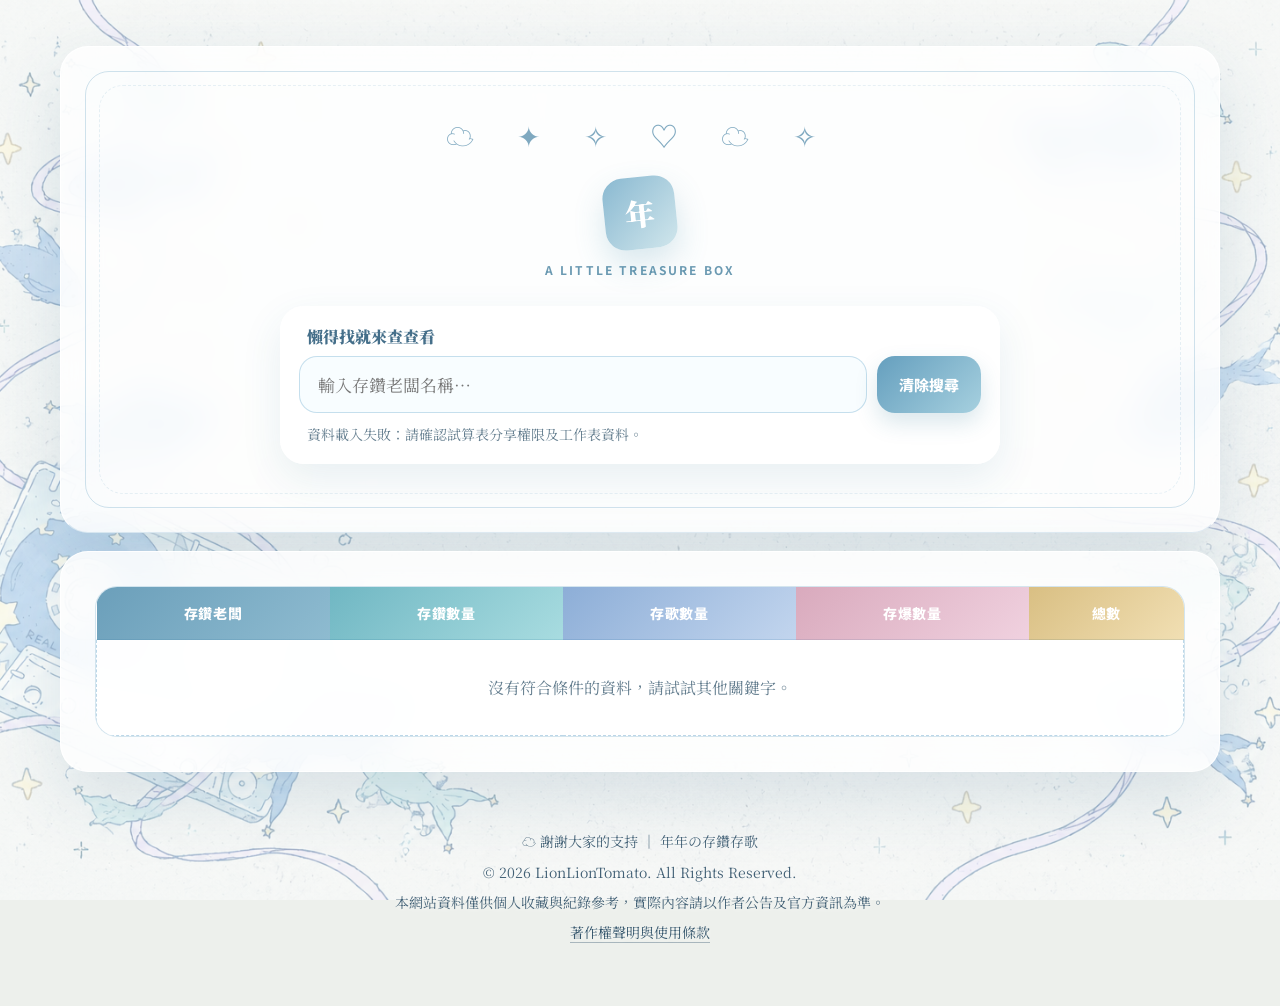
==== index.html @ 68dfe6cd "Add files via upload" ====
<!doctype html>
<html lang="zh-Hant">
<head>
  <meta charset="utf-8">
  <meta name="viewport" content="width=device-width, initial-scale=1">
  <meta name="theme-color" content="#e7f1f4">
  <meta name="robots" content="noarchive">
  <meta http-equiv="Cache-Control" content="no-cache, no-store, must-revalidate">
  <meta http-equiv="Pragma" content="no-cache">
  <meta http-equiv="Expires" content="0">
  <title>年年の存鑽存歌</title>
  <link rel="icon" type="image/svg+xml" href="./assets/fish.svg?v=20261030m">
  <link rel="stylesheet" href="./style-20261030m.css">
  <script defer src="./script-20261030p.js"></script>
</head>
<body>
  <div class="floating-icons" aria-hidden="true">
    <span style="--x:8%;--duration:19s;--delay:-4s">✧</span>
    <span style="--x:24%;--duration:24s;--delay:-15s">♡</span>
    <span style="--x:72%;--duration:21s;--delay:-8s">✦</span>
    <span style="--x:91%;--duration:26s;--delay:-18s">☁</span>
  </div>
  <main class="page-shell">
    <header class="panel hero">
      <div class="sky-decor" aria-hidden="true">☁️ ✦ ✧ ♡ ☁️ ✧</div>
      <div class="seal" aria-label="年年">年</div>
      <p class="eyebrow">A LITTLE TREASURE BOX</p>
      <h1 id="siteTitle" class="sheet-copy-pending"></h1>
      <p class="subtitle sheet-copy-pending" id="siteSubtitle" aria-live="off"></p>
      <section class="search-card" aria-label="搜尋資料">
        <label for="searchInput">懶得找就來查查看</label>
        <div class="search-row">
          <input id="searchInput" type="search" placeholder="輸入存鑽老闆名稱…" autocomplete="off">
          <button id="clearBtn" type="button">清除搜尋</button>
        </div>
        <p class="result-text" id="resultText" role="status" aria-live="polite">資料載入中…</p>
      </section>
    </header>

    <section class="panel content-panel">
      <div class="table-wrap">
        <table>
          <thead><tr id="tableHead"></tr></thead>
          <tbody id="tableBody">
            <tr class="empty-row"><td colspan="5">資料載入中…</td></tr>
          </tbody>
        </table>
      </div>
    </section>

    <footer class="site-footer">
      <p>☁️ 謝謝大家的支持 ｜ 年年の存鑽存歌</p>
      <p>© 2026 LionLionTomato. All Rights Reserved.</p>
      <p>本網站資料僅供個人收藏與紀錄參考，實際內容請以作者公告及官方資訊為準。</p>
      <p><a href="./copyright.html?v=20261030m">著作權聲明與使用條款</a></p>
    </footer>
  </main>
</body>
</html>
---- style-20261030m.css ----
@import url('https://fonts.googleapis.com/css2?family=Noto+Sans+TC:wght@400;500;600;700;800;900&family=Noto+Serif+TC:wght@400;600;700;900&display=swap');
:root{--sky-50:#f4fbff;--sky-100:#e8f7ff;--sky-200:#c9ecff;--sky-300:#8ed6f7;--sky-500:#38a9e8;--sky-bg:#e8eff0;--ink:#294b64;--ink-soft:#637d8e;--paper:rgba(255,255,255,.82);--paper-solid:#fbfdff;--line:rgba(85,151,189,.25);--shadow:0 24px 70px rgba(41,92,125,.15);--radius:28px}
*{box-sizing:border-box}html{scroll-behavior:smooth}body{margin:0;min-height:100vh;color:var(--ink);font-family:"Noto Serif TC","DFKai-SB",serif;overflow-x:hidden;position:relative;background:#edf0ec url("./assets/background-whales-cassette.png") center top/cover fixed no-repeat}
body:before{content:"";position:fixed;inset:0;background:rgba(249,250,246,.48);pointer-events:none;z-index:0}.floating-icons{position:fixed;inset:0;pointer-events:none;overflow:hidden;z-index:1}.floating-icons span{position:absolute;left:var(--x);bottom:-80px;font-size:clamp(22px,3vw,42px);color:#8bb5ca;opacity:.25;animation:floatUp var(--duration) linear infinite;animation-delay:var(--delay)}@keyframes floatUp{0%{transform:translateY(0) rotate(0);opacity:0}12%{opacity:.25}70%{opacity:.22}100%{transform:translateY(-115vh) rotate(28deg);opacity:0}}
.page-shell{position:relative;z-index:2;width:min(1160px,calc(100% - 32px));margin:0 auto;padding:46px 0 24px}.panel{background:var(--paper);backdrop-filter:blur(18px);-webkit-backdrop-filter:blur(18px);border:1px solid rgba(255,255,255,.88);box-shadow:var(--shadow);border-radius:var(--radius)}
.hero{padding:clamp(30px,6vw,68px);position:relative;overflow:hidden;text-align:center;border-bottom:1px solid rgba(38,123,177,.13)}.hero:before,.hero:after{content:"";position:absolute;inset:24px;border:1px solid rgba(65,139,181,.24);border-radius:24px;pointer-events:none}.hero:after{inset:38px;border-style:dashed;opacity:.5}.sky-decor{position:relative;z-index:1;color:#7fa9c0;letter-spacing:.65em;font-size:clamp(18px,2.5vw,28px);margin-bottom:22px}
.seal{position:relative;z-index:1;width:72px;height:72px;margin:0 auto 12px;display:grid;place-items:center;border-radius:20px;background:linear-gradient(135deg,#8ab9d1,#d0e6ec);color:#fff;font-family:"Noto Serif TC",serif;font-size:30px;font-weight:900;box-shadow:0 14px 32px rgba(61,140,170,.2);transform:rotate(-6deg)}
.eyebrow{margin:0 0 10px;letter-spacing:.18em;text-transform:uppercase;font:700 12px "Noto Sans TC",sans-serif;color:#6b9ab2}h1,h2{margin:0;font-family:"Noto Sans TC","Noto Serif TC",sans-serif;letter-spacing:.03em;font-weight:800}h1{position:relative;z-index:1;font-size:clamp(36px,7vw,78px);line-height:1.16;color:#527f9d;font-weight:900;letter-spacing:.02em;text-shadow:0 6px 18px rgba(77,159,210,.15)}.subtitle{position:relative;z-index:1;margin:18px auto 0;max-width:680px;color:var(--ink-soft);font-size:18px;line-height:1.8}
.search-card{position:relative;z-index:1;width:min(720px,100%);margin:28px auto 0;padding:18px;border-radius:24px;background:rgba(255,255,255,.78);border:1px solid rgba(255,255,255,.94);box-shadow:0 15px 40px rgba(49,106,135,.1);text-align:left}.search-card label{display:block;margin:0 0 8px 8px;font-weight:900;color:#456f8a}.search-row{display:grid;grid-template-columns:1fr auto;gap:10px}input[type=search]{width:100%;min-width:0;border:1px solid rgba(65,145,190,.28);background:rgba(248,253,255,.96);color:var(--ink);font:inherit;font-size:17px;border-radius:18px;padding:15px 18px;outline:none;transition:.2s}input[type=search]:focus{border-color:rgba(33,132,193,.72);box-shadow:0 0 0 4px rgba(96,184,235,.2)}button{border:0;border-radius:18px;padding:0 22px;min-height:50px;font:800 15px "Noto Sans TC",sans-serif;color:white;cursor:pointer;background:linear-gradient(135deg,#659fbe,#a6d0df);box-shadow:0 10px 22px rgba(38,111,145,.17);transition:transform .2s,box-shadow .2s}button:hover{transform:translateY(-2px);box-shadow:0 14px 28px rgba(38,111,145,.23)}.search-actions{display:flex;gap:10px;flex-wrap:wrap;margin-top:10px}.search-actions button{min-height:42px}.secondary-btn{color:#4b7187;background:rgba(220,238,244,.92);box-shadow:none;border:1px solid rgba(99,157,181,.2)}.result-text{margin:10px 8px 0;color:var(--ink-soft);line-height:1.6;font-size:14px}
.content-panel{margin-top:18px;padding:clamp(20px,4vw,34px)}.section-heading{display:flex;align-items:center;justify-content:space-between;gap:16px;margin-bottom:20px}.section-heading h2{font-size:clamp(25px,4vw,34px);color:#527f9d}.live-pill{display:inline-flex;align-items:center;gap:8px;border:1px solid rgba(99,157,181,.24);border-radius:999px;padding:8px 12px;color:#527f9d;background:rgba(238,248,250,.82);font:600 12px "Noto Sans TC",sans-serif;white-space:nowrap}.live-dot{width:8px;height:8px;background:#76b8a6;border-radius:50%;box-shadow:0 0 0 4px rgba(118,184,166,.14)}
.table-wrap{overflow:auto;border-radius:22px;border:1px solid var(--line);background:rgba(255,255,255,.68)}table{width:100%;border-collapse:collapse;min-width:650px}th,td{padding:16px 14px;text-align:center;border-bottom:1px solid rgba(72,139,180,.13)}th{font:800 14px "Noto Sans TC",sans-serif;letter-spacing:.04em;color:white;white-space:nowrap}td{font-size:16px;color:#2d4d65}tbody tr:hover{background:rgba(231,248,255,.58)}.col-name{background:linear-gradient(135deg,#6b9fba,#8ebbd0)}.col-diamond{background:linear-gradient(135deg,#70b7c3,#a8dce0)}.col-song{background:linear-gradient(135deg,#8daed7,#c2d5ee)}.col-bomb{background:linear-gradient(135deg,#d9aabd,#f0d1df)}.col-total{background:linear-gradient(135deg,#d9bf83,#f1dfb3)}.name-cell{font-weight:900;color:#315e7b}.empty-row td{padding:36px 16px;color:var(--ink-soft);border:1px dashed rgba(64,142,190,.35);background:rgba(255,255,255,.45)}.table-note{font-size:13px;color:var(--ink-soft);line-height:1.8;margin:14px 4px}.sheet-link-wrap{text-align:center;margin-top:18px}.sheet-link{display:inline-block;text-decoration:none;color:#fff;font:800 15px "Noto Sans TC",sans-serif;padding:13px 22px;border-radius:16px;background:linear-gradient(135deg,#659fbe,#a6d0df);box-shadow:0 10px 22px rgba(38,111,145,.17)}.sheet-link:hover{filter:brightness(1.03);transform:translateY(-1px)}
.site-footer{position:relative;z-index:2;max-width:980px;margin:30px auto 10px;padding:22px 18px;text-align:center;font-family:"Noto Serif TC","Noto Sans TC",serif;color:rgba(35,70,95,.85);font-size:14px;line-height:1.8;text-shadow:0 1px 5px rgba(255,255,255,.8)}.site-footer p{margin:5px 0}.site-footer a{color:rgba(35,70,95,.92);text-decoration:none;border-bottom:1px solid rgba(35,70,95,.35)}.site-footer a:hover{opacity:.75}
@media(max-width:640px){body{background-attachment:scroll;background-position:center top;background-size:auto 100vh}.page-shell{width:min(100% - 20px,1160px);padding-top:18px}.hero{padding:28px 18px}.hero:before{inset:12px}.hero:after{inset:23px}.sky-decor{letter-spacing:.3em}.search-row{grid-template-columns:1fr}button{min-height:50px}.search-actions button{flex:1}th,td{padding:13px 10px}.section-heading{align-items:flex-start;flex-direction:column}.live-pill{white-space:normal}.content-panel{padding:18px 14px}}
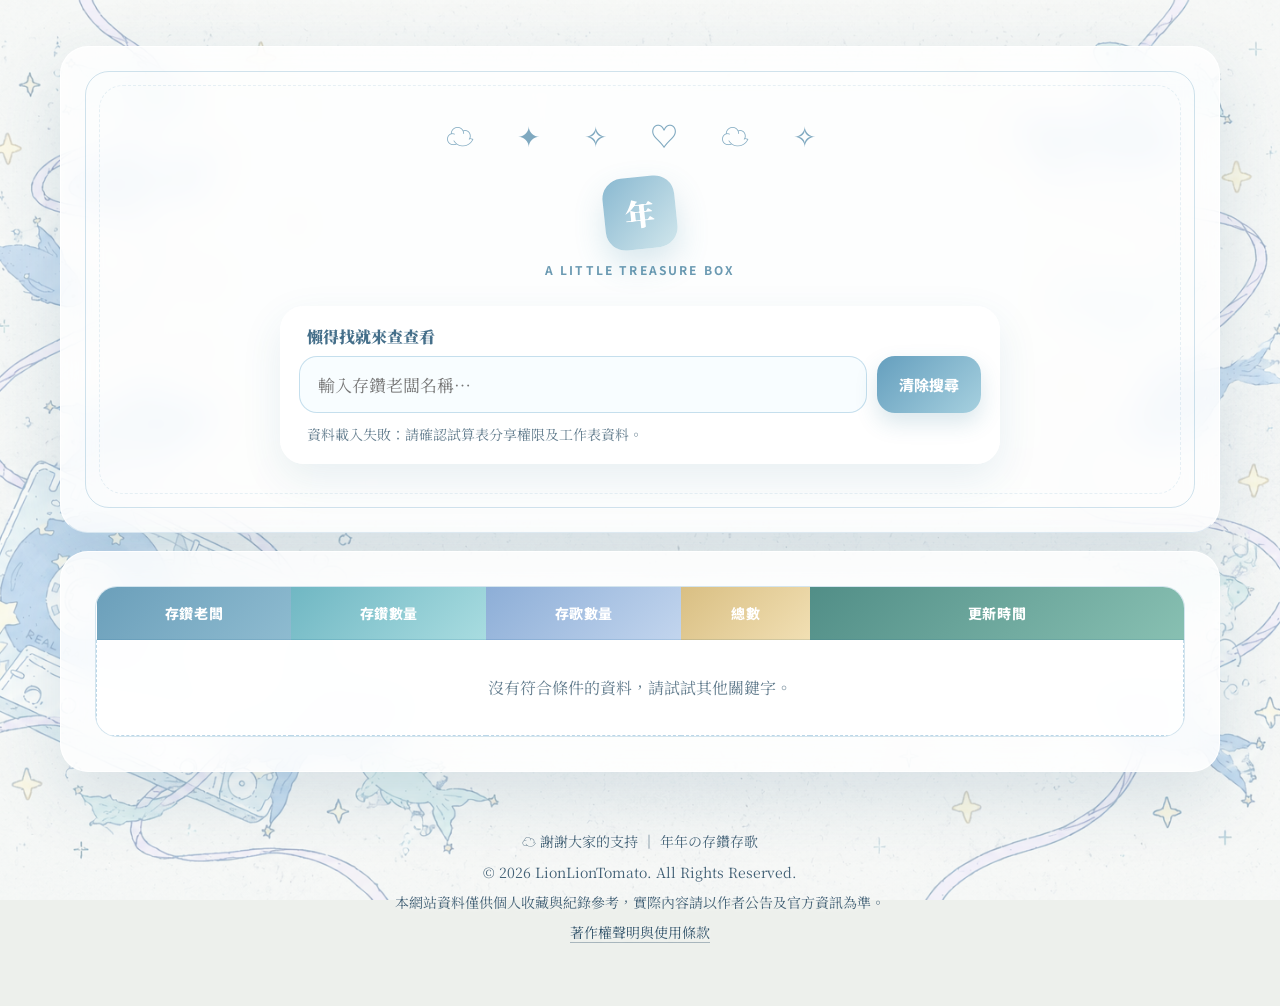
==== commit f458773e: "Update index.html" ====
--- a/index.html
+++ b/index.html
@@ -1,3 +1,4 @@
+
 <!doctype html>
 <html lang="zh-Hant">
 <head>
@@ -5,55 +6,171 @@
   <meta name="viewport" content="width=device-width, initial-scale=1">
   <meta name="theme-color" content="#e7f1f4">
   <meta name="robots" content="noarchive">
+
+  <!-- GitHub Pages 快取設定 -->
   <meta http-equiv="Cache-Control" content="no-cache, no-store, must-revalidate">
   <meta http-equiv="Pragma" content="no-cache">
   <meta http-equiv="Expires" content="0">
+
   <title>年年の存鑽存歌</title>
-  <link rel="icon" type="image/svg+xml" href="./assets/fish.svg?v=20261030m">
-  <link rel="stylesheet" href="./style-20261030m.css">
-  <script defer src="./script-20261030p.js"></script>
+
+  <!-- 網站圖示 -->
+  <link
+    rel="icon"
+    type="image/svg+xml"
+    href="./assets/fish.svg?v=20261030m"
+  >
+
+  <!-- 網站樣式：更新版本避免讀取舊 CSS -->
+  <link
+    rel="stylesheet"
+    href="./style-20261030m.css?v=20261101-time2"
+  >
+
+  <!-- 網站功能：更新版本避免讀取舊 JS -->
+  <script
+    defer
+    src="./script-20261030p.js?v=20261101-time2"
+  ></script>
 </head>
+
 <body>
+
+  <!-- 背景漂浮圖案 -->
   <div class="floating-icons" aria-hidden="true">
     <span style="--x:8%;--duration:19s;--delay:-4s">✧</span>
     <span style="--x:24%;--duration:24s;--delay:-15s">♡</span>
     <span style="--x:72%;--duration:21s;--delay:-8s">✦</span>
     <span style="--x:91%;--duration:26s;--delay:-18s">☁</span>
   </div>
+
   <main class="page-shell">
+
+    <!-- 網站標題與搜尋區 -->
     <header class="panel hero">
-      <div class="sky-decor" aria-hidden="true">☁️ ✦ ✧ ♡ ☁️ ✧</div>
+
+      <div class="sky-decor" aria-hidden="true">
+        ☁️ ✦ ✧ ♡ ☁️ ✧
+      </div>
+
       <div class="seal" aria-label="年年">年</div>
-      <p class="eyebrow">A LITTLE TREASURE BOX</p>
-      <h1 id="siteTitle" class="sheet-copy-pending"></h1>
-      <p class="subtitle sheet-copy-pending" id="siteSubtitle" aria-live="off"></p>
-      <section class="search-card" aria-label="搜尋資料">
-        <label for="searchInput">懶得找就來查查看</label>
+
+      <p class="eyebrow">
+        A LITTLE TREASURE BOX
+      </p>
+
+      <!-- 網站標題由 Google 試算表讀取 -->
+      <h1
+        id="siteTitle"
+        class="sheet-copy-pending"
+      ></h1>
+
+      <!-- 網站小標題由 Google 試算表讀取 -->
+      <p
+        class="subtitle sheet-copy-pending"
+        id="siteSubtitle"
+        aria-live="off"
+      ></p>
+
+      <!-- 搜尋功能 -->
+      <section
+        class="search-card"
+        aria-label="搜尋資料"
+      >
+
+        <label for="searchInput">
+          懶得找就來查查看
+        </label>
+
         <div class="search-row">
-          <input id="searchInput" type="search" placeholder="輸入存鑽老闆名稱…" autocomplete="off">
-          <button id="clearBtn" type="button">清除搜尋</button>
+
+          <input
+            id="searchInput"
+            type="search"
+            placeholder="輸入存鑽老闆名稱…"
+            autocomplete="off"
+          >
+
+          <button
+            id="clearBtn"
+            type="button"
+          >
+            清除搜尋
+          </button>
+
         </div>
-        <p class="result-text" id="resultText" role="status" aria-live="polite">資料載入中…</p>
+
+        <p
+          class="result-text"
+          id="resultText"
+          role="status"
+          aria-live="polite"
+        >
+          資料載入中…
+        </p>
+
       </section>
+
     </header>
 
+    <!-- 資料表格 -->
     <section class="panel content-panel">
+
       <div class="table-wrap">
+
         <table>
-          <thead><tr id="tableHead"></tr></thead>
+
+          <!--
+            表頭由 JavaScript 自動建立
+            顯示欄位：
+            存鑽老闆、存鑽數量、存歌數量、
+            總數、更新時間
+          -->
+          <thead>
+            <tr id="tableHead"></tr>
+          </thead>
+
+          <!-- 表格資料由 Google 試算表取得 -->
           <tbody id="tableBody">
-            <tr class="empty-row"><td colspan="5">資料載入中…</td></tr>
+
+            <tr class="empty-row">
+              <td colspan="5">
+                資料載入中…
+              </td>
+            </tr>
+
           </tbody>
+
         </table>
+
       </div>
+
     </section>
 
+    <!-- 網站頁尾 -->
     <footer class="site-footer">
-      <p>☁️ 謝謝大家的支持 ｜ 年年の存鑽存歌</p>
-      <p>© 2026 LionLionTomato. All Rights Reserved.</p>
-      <p>本網站資料僅供個人收藏與紀錄參考，實際內容請以作者公告及官方資訊為準。</p>
-      <p><a href="./copyright.html?v=20261030m">著作權聲明與使用條款</a></p>
+
+      <p>
+        ☁️ 謝謝大家的支持 ｜ 年年の存鑽存歌
+      </p>
+
+      <p>
+        © 2026 LionLionTomato. All Rights Reserved.
+      </p>
+
+      <p>
+        本網站資料僅供個人收藏與紀錄參考，實際內容請以作者公告及官方資訊為準。
+      </p>
+
+      <p>
+        <a href="./copyright.html?v=20261030m">
+          著作權聲明與使用條款
+        </a>
+      </p>
+
     </footer>
+
   </main>
+
 </body>
 </html>
--- a/style-20261030m.css
+++ b/style-20261030m.css
@@ -1,13 +1,551 @@
+
 @import url('https://fonts.googleapis.com/css2?family=Noto+Sans+TC:wght@400;500;600;700;800;900&family=Noto+Serif+TC:wght@400;600;700;900&display=swap');
-:root{--sky-50:#f4fbff;--sky-100:#e8f7ff;--sky-200:#c9ecff;--sky-300:#8ed6f7;--sky-500:#38a9e8;--sky-bg:#e8eff0;--ink:#294b64;--ink-soft:#637d8e;--paper:rgba(255,255,255,.82);--paper-solid:#fbfdff;--line:rgba(85,151,189,.25);--shadow:0 24px 70px rgba(41,92,125,.15);--radius:28px}
-*{box-sizing:border-box}html{scroll-behavior:smooth}body{margin:0;min-height:100vh;color:var(--ink);font-family:"Noto Serif TC","DFKai-SB",serif;overflow-x:hidden;position:relative;background:#edf0ec url("./assets/background-whales-cassette.png") center top/cover fixed no-repeat}
-body:before{content:"";position:fixed;inset:0;background:rgba(249,250,246,.48);pointer-events:none;z-index:0}.floating-icons{position:fixed;inset:0;pointer-events:none;overflow:hidden;z-index:1}.floating-icons span{position:absolute;left:var(--x);bottom:-80px;font-size:clamp(22px,3vw,42px);color:#8bb5ca;opacity:.25;animation:floatUp var(--duration) linear infinite;animation-delay:var(--delay)}@keyframes floatUp{0%{transform:translateY(0) rotate(0);opacity:0}12%{opacity:.25}70%{opacity:.22}100%{transform:translateY(-115vh) rotate(28deg);opacity:0}}
-.page-shell{position:relative;z-index:2;width:min(1160px,calc(100% - 32px));margin:0 auto;padding:46px 0 24px}.panel{background:var(--paper);backdrop-filter:blur(18px);-webkit-backdrop-filter:blur(18px);border:1px solid rgba(255,255,255,.88);box-shadow:var(--shadow);border-radius:var(--radius)}
-.hero{padding:clamp(30px,6vw,68px);position:relative;overflow:hidden;text-align:center;border-bottom:1px solid rgba(38,123,177,.13)}.hero:before,.hero:after{content:"";position:absolute;inset:24px;border:1px solid rgba(65,139,181,.24);border-radius:24px;pointer-events:none}.hero:after{inset:38px;border-style:dashed;opacity:.5}.sky-decor{position:relative;z-index:1;color:#7fa9c0;letter-spacing:.65em;font-size:clamp(18px,2.5vw,28px);margin-bottom:22px}
-.seal{position:relative;z-index:1;width:72px;height:72px;margin:0 auto 12px;display:grid;place-items:center;border-radius:20px;background:linear-gradient(135deg,#8ab9d1,#d0e6ec);color:#fff;font-family:"Noto Serif TC",serif;font-size:30px;font-weight:900;box-shadow:0 14px 32px rgba(61,140,170,.2);transform:rotate(-6deg)}
-.eyebrow{margin:0 0 10px;letter-spacing:.18em;text-transform:uppercase;font:700 12px "Noto Sans TC",sans-serif;color:#6b9ab2}h1,h2{margin:0;font-family:"Noto Sans TC","Noto Serif TC",sans-serif;letter-spacing:.03em;font-weight:800}h1{position:relative;z-index:1;font-size:clamp(36px,7vw,78px);line-height:1.16;color:#527f9d;font-weight:900;letter-spacing:.02em;text-shadow:0 6px 18px rgba(77,159,210,.15)}.subtitle{position:relative;z-index:1;margin:18px auto 0;max-width:680px;color:var(--ink-soft);font-size:18px;line-height:1.8}
-.search-card{position:relative;z-index:1;width:min(720px,100%);margin:28px auto 0;padding:18px;border-radius:24px;background:rgba(255,255,255,.78);border:1px solid rgba(255,255,255,.94);box-shadow:0 15px 40px rgba(49,106,135,.1);text-align:left}.search-card label{display:block;margin:0 0 8px 8px;font-weight:900;color:#456f8a}.search-row{display:grid;grid-template-columns:1fr auto;gap:10px}input[type=search]{width:100%;min-width:0;border:1px solid rgba(65,145,190,.28);background:rgba(248,253,255,.96);color:var(--ink);font:inherit;font-size:17px;border-radius:18px;padding:15px 18px;outline:none;transition:.2s}input[type=search]:focus{border-color:rgba(33,132,193,.72);box-shadow:0 0 0 4px rgba(96,184,235,.2)}button{border:0;border-radius:18px;padding:0 22px;min-height:50px;font:800 15px "Noto Sans TC",sans-serif;color:white;cursor:pointer;background:linear-gradient(135deg,#659fbe,#a6d0df);box-shadow:0 10px 22px rgba(38,111,145,.17);transition:transform .2s,box-shadow .2s}button:hover{transform:translateY(-2px);box-shadow:0 14px 28px rgba(38,111,145,.23)}.search-actions{display:flex;gap:10px;flex-wrap:wrap;margin-top:10px}.search-actions button{min-height:42px}.secondary-btn{color:#4b7187;background:rgba(220,238,244,.92);box-shadow:none;border:1px solid rgba(99,157,181,.2)}.result-text{margin:10px 8px 0;color:var(--ink-soft);line-height:1.6;font-size:14px}
-.content-panel{margin-top:18px;padding:clamp(20px,4vw,34px)}.section-heading{display:flex;align-items:center;justify-content:space-between;gap:16px;margin-bottom:20px}.section-heading h2{font-size:clamp(25px,4vw,34px);color:#527f9d}.live-pill{display:inline-flex;align-items:center;gap:8px;border:1px solid rgba(99,157,181,.24);border-radius:999px;padding:8px 12px;color:#527f9d;background:rgba(238,248,250,.82);font:600 12px "Noto Sans TC",sans-serif;white-space:nowrap}.live-dot{width:8px;height:8px;background:#76b8a6;border-radius:50%;box-shadow:0 0 0 4px rgba(118,184,166,.14)}
-.table-wrap{overflow:auto;border-radius:22px;border:1px solid var(--line);background:rgba(255,255,255,.68)}table{width:100%;border-collapse:collapse;min-width:650px}th,td{padding:16px 14px;text-align:center;border-bottom:1px solid rgba(72,139,180,.13)}th{font:800 14px "Noto Sans TC",sans-serif;letter-spacing:.04em;color:white;white-space:nowrap}td{font-size:16px;color:#2d4d65}tbody tr:hover{background:rgba(231,248,255,.58)}.col-name{background:linear-gradient(135deg,#6b9fba,#8ebbd0)}.col-diamond{background:linear-gradient(135deg,#70b7c3,#a8dce0)}.col-song{background:linear-gradient(135deg,#8daed7,#c2d5ee)}.col-bomb{background:linear-gradient(135deg,#d9aabd,#f0d1df)}.col-total{background:linear-gradient(135deg,#d9bf83,#f1dfb3)}.name-cell{font-weight:900;color:#315e7b}.empty-row td{padding:36px 16px;color:var(--ink-soft);border:1px dashed rgba(64,142,190,.35);background:rgba(255,255,255,.45)}.table-note{font-size:13px;color:var(--ink-soft);line-height:1.8;margin:14px 4px}.sheet-link-wrap{text-align:center;margin-top:18px}.sheet-link{display:inline-block;text-decoration:none;color:#fff;font:800 15px "Noto Sans TC",sans-serif;padding:13px 22px;border-radius:16px;background:linear-gradient(135deg,#659fbe,#a6d0df);box-shadow:0 10px 22px rgba(38,111,145,.17)}.sheet-link:hover{filter:brightness(1.03);transform:translateY(-1px)}
-.site-footer{position:relative;z-index:2;max-width:980px;margin:30px auto 10px;padding:22px 18px;text-align:center;font-family:"Noto Serif TC","Noto Sans TC",serif;color:rgba(35,70,95,.85);font-size:14px;line-height:1.8;text-shadow:0 1px 5px rgba(255,255,255,.8)}.site-footer p{margin:5px 0}.site-footer a{color:rgba(35,70,95,.92);text-decoration:none;border-bottom:1px solid rgba(35,70,95,.35)}.site-footer a:hover{opacity:.75}
-@media(max-width:640px){body{background-attachment:scroll;background-position:center top;background-size:auto 100vh}.page-shell{width:min(100% - 20px,1160px);padding-top:18px}.hero{padding:28px 18px}.hero:before{inset:12px}.hero:after{inset:23px}.sky-decor{letter-spacing:.3em}.search-row{grid-template-columns:1fr}button{min-height:50px}.search-actions button{flex:1}th,td{padding:13px 10px}.section-heading{align-items:flex-start;flex-direction:column}.live-pill{white-space:normal}.content-panel{padding:18px 14px}}
+
+:root{
+  --sky-50:#f4fbff;
+  --sky-100:#e8f7ff;
+  --sky-200:#c9ecff;
+  --sky-300:#8ed6f7;
+  --sky-500:#38a9e8;
+  --sky-bg:#e8eff0;
+  --ink:#294b64;
+  --ink-soft:#637d8e;
+  --paper:rgba(255,255,255,.82);
+  --paper-solid:#fbfdff;
+  --line:rgba(85,151,189,.25);
+  --shadow:0 24px 70px rgba(41,92,125,.15);
+  --radius:28px;
+}
+
+*{
+  box-sizing:border-box;
+}
+
+html{
+  scroll-behavior:smooth;
+}
+
+body{
+  margin:0;
+  min-height:100vh;
+  color:var(--ink);
+  font-family:"Noto Serif TC","DFKai-SB",serif;
+  overflow-x:hidden;
+  position:relative;
+  background:#edf0ec url("./assets/background-whales-cassette.png") center top/cover fixed no-repeat;
+}
+
+body:before{
+  content:"";
+  position:fixed;
+  inset:0;
+  background:rgba(249,250,246,.48);
+  pointer-events:none;
+  z-index:0;
+}
+
+/* 背景漂浮動畫 */
+
+.floating-icons{
+  position:fixed;
+  inset:0;
+  pointer-events:none;
+  overflow:hidden;
+  z-index:1;
+}
+
+.floating-icons span{
+  position:absolute;
+  left:var(--x);
+  bottom:-80px;
+  font-size:clamp(22px,3vw,42px);
+  color:#8bb5ca;
+  opacity:.25;
+  animation:floatUp var(--duration) linear infinite;
+  animation-delay:var(--delay);
+}
+
+@keyframes floatUp{
+  0%{
+    transform:translateY(0) rotate(0);
+    opacity:0;
+  }
+  12%{
+    opacity:.25;
+  }
+  70%{
+    opacity:.22;
+  }
+  100%{
+    transform:translateY(-115vh) rotate(28deg);
+    opacity:0;
+  }
+}
+
+/* 網頁主體 */
+
+.page-shell{
+  position:relative;
+  z-index:2;
+  width:min(1160px,calc(100% - 32px));
+  margin:0 auto;
+  padding:46px 0 24px;
+}
+
+.panel{
+  background:var(--paper);
+  backdrop-filter:blur(18px);
+  -webkit-backdrop-filter:blur(18px);
+  border:1px solid rgba(255,255,255,.88);
+  box-shadow:var(--shadow);
+  border-radius:var(--radius);
+}
+
+/* 網站標題 */
+
+.hero{
+  padding:clamp(30px,6vw,68px);
+  position:relative;
+  overflow:hidden;
+  text-align:center;
+  border-bottom:1px solid rgba(38,123,177,.13);
+}
+
+.hero:before,
+.hero:after{
+  content:"";
+  position:absolute;
+  inset:24px;
+  border:1px solid rgba(65,139,181,.24);
+  border-radius:24px;
+  pointer-events:none;
+}
+
+.hero:after{
+  inset:38px;
+  border-style:dashed;
+  opacity:.5;
+}
+
+.sky-decor{
+  position:relative;
+  z-index:1;
+  color:#7fa9c0;
+  letter-spacing:.65em;
+  font-size:clamp(18px,2.5vw,28px);
+  margin-bottom:22px;
+}
+
+.seal{
+  position:relative;
+  z-index:1;
+  width:72px;
+  height:72px;
+  margin:0 auto 12px;
+  display:grid;
+  place-items:center;
+  border-radius:20px;
+  background:linear-gradient(135deg,#8ab9d1,#d0e6ec);
+  color:#fff;
+  font-family:"Noto Serif TC",serif;
+  font-size:30px;
+  font-weight:900;
+  box-shadow:0 14px 32px rgba(61,140,170,.2);
+  transform:rotate(-6deg);
+}
+
+.eyebrow{
+  margin:0 0 10px;
+  letter-spacing:.18em;
+  text-transform:uppercase;
+  font:700 12px "Noto Sans TC",sans-serif;
+  color:#6b9ab2;
+}
+
+h1,h2{
+  margin:0;
+  font-family:"Noto Sans TC","Noto Serif TC",sans-serif;
+  letter-spacing:.03em;
+  font-weight:800;
+}
+
+h1{
+  position:relative;
+  z-index:1;
+  font-size:clamp(36px,7vw,78px);
+  line-height:1.16;
+  color:#527f9d;
+  font-weight:900;
+  letter-spacing:.02em;
+  text-shadow:0 6px 18px rgba(77,159,210,.15);
+}
+
+.subtitle{
+  position:relative;
+  z-index:1;
+  margin:18px auto 0;
+  max-width:680px;
+  color:var(--ink-soft);
+  font-size:18px;
+  line-height:1.8;
+}
+
+/* 搜尋區域 */
+
+.search-card{
+  position:relative;
+  z-index:1;
+  width:min(720px,100%);
+  margin:28px auto 0;
+  padding:18px;
+  border-radius:24px;
+  background:rgba(255,255,255,.78);
+  border:1px solid rgba(255,255,255,.94);
+  box-shadow:0 15px 40px rgba(49,106,135,.1);
+  text-align:left;
+}
+
+.search-card label{
+  display:block;
+  margin:0 0 8px 8px;
+  font-weight:900;
+  color:#456f8a;
+}
+
+.search-row{
+  display:grid;
+  grid-template-columns:1fr auto;
+  gap:10px;
+}
+
+input[type=search]{
+  width:100%;
+  min-width:0;
+  border:1px solid rgba(65,145,190,.28);
+  background:rgba(248,253,255,.96);
+  color:var(--ink);
+  font:inherit;
+  font-size:17px;
+  border-radius:18px;
+  padding:15px 18px;
+  outline:none;
+  transition:.2s;
+}
+
+input[type=search]:focus{
+  border-color:rgba(33,132,193,.72);
+  box-shadow:0 0 0 4px rgba(96,184,235,.2);
+}
+
+button{
+  border:0;
+  border-radius:18px;
+  padding:0 22px;
+  min-height:50px;
+  font:800 15px "Noto Sans TC",sans-serif;
+  color:white;
+  cursor:pointer;
+  background:linear-gradient(135deg,#659fbe,#a6d0df);
+  box-shadow:0 10px 22px rgba(38,111,145,.17);
+  transition:transform .2s,box-shadow .2s;
+}
+
+button:hover{
+  transform:translateY(-2px);
+  box-shadow:0 14px 28px rgba(38,111,145,.23);
+}
+
+.search-actions{
+  display:flex;
+  gap:10px;
+  flex-wrap:wrap;
+  margin-top:10px;
+}
+
+.search-actions button{
+  min-height:42px;
+}
+
+.secondary-btn{
+  color:#4b7187;
+  background:rgba(220,238,244,.92);
+  box-shadow:none;
+  border:1px solid rgba(99,157,181,.2);
+}
+
+.result-text{
+  margin:10px 8px 0;
+  color:var(--ink-soft);
+  line-height:1.6;
+  font-size:14px;
+}
+
+/* 表格區域 */
+
+.content-panel{
+  margin-top:18px;
+  padding:clamp(20px,4vw,34px);
+}
+
+.section-heading{
+  display:flex;
+  align-items:center;
+  justify-content:space-between;
+  gap:16px;
+  margin-bottom:20px;
+}
+
+.section-heading h2{
+  font-size:clamp(25px,4vw,34px);
+  color:#527f9d;
+}
+
+.live-pill{
+  display:inline-flex;
+  align-items:center;
+  gap:8px;
+  border:1px solid rgba(99,157,181,.24);
+  border-radius:999px;
+  padding:8px 12px;
+  color:#527f9d;
+  background:rgba(238,248,250,.82);
+  font:600 12px "Noto Sans TC",sans-serif;
+  white-space:nowrap;
+}
+
+.live-dot{
+  width:8px;
+  height:8px;
+  background:#76b8a6;
+  border-radius:50%;
+  box-shadow:0 0 0 4px rgba(118,184,166,.14);
+}
+
+.table-wrap{
+  overflow:auto;
+  border-radius:22px;
+  border:1px solid var(--line);
+  background:rgba(255,255,255,.68);
+}
+
+table{
+  width:100%;
+  border-collapse:collapse;
+  min-width:650px;
+}
+
+th,td{
+  padding:16px 14px;
+  text-align:center;
+  border-bottom:1px solid rgba(72,139,180,.13);
+}
+
+th{
+  font:800 14px "Noto Sans TC",sans-serif;
+  letter-spacing:.04em;
+  color:white;
+  white-space:nowrap;
+}
+
+td{
+  font-size:16px;
+  color:#2d4d65;
+}
+
+tbody tr:hover{
+  background:rgba(231,248,255,.58);
+}
+
+/* 表頭配色 */
+
+.col-name{
+  background:linear-gradient(135deg,#6b9fba,#8ebbd0);
+}
+
+.col-diamond{
+  background:linear-gradient(135deg,#70b7c3,#a8dce0);
+}
+
+.col-song{
+  background:linear-gradient(135deg,#8daed7,#c2d5ee);
+}
+
+.col-total{
+  background:linear-gradient(135deg,#d9bf83,#f1dfb3);
+}
+
+.name-cell{
+  font-weight:900;
+  color:#315e7b;
+}
+
+/* 空資料提示 */
+
+.empty-row td{
+  padding:36px 16px;
+  color:var(--ink-soft);
+  border:1px dashed rgba(64,142,190,.35);
+  background:rgba(255,255,255,.45);
+}
+
+.table-note{
+  font-size:13px;
+  color:var(--ink-soft);
+  line-height:1.8;
+  margin:14px 4px;
+}
+
+/* 試算表連結樣式 */
+
+.sheet-link-wrap{
+  text-align:center;
+  margin-top:18px;
+}
+
+.sheet-link{
+  display:inline-block;
+  text-decoration:none;
+  color:#fff;
+  font:800 15px "Noto Sans TC",sans-serif;
+  padding:13px 22px;
+  border-radius:16px;
+  background:linear-gradient(135deg,#659fbe,#a6d0df);
+  box-shadow:0 10px 22px rgba(38,111,145,.17);
+}
+
+.sheet-link:hover{
+  filter:brightness(1.03);
+  transform:translateY(-1px);
+}
+
+/* 網站頁尾 */
+
+.site-footer{
+  position:relative;
+  z-index:2;
+  max-width:980px;
+  margin:30px auto 10px;
+  padding:22px 18px;
+  text-align:center;
+  font-family:"Noto Serif TC","Noto Sans TC",serif;
+  color:rgba(35,70,95,.85);
+  font-size:14px;
+  line-height:1.8;
+  text-shadow:0 1px 5px rgba(255,255,255,.8);
+}
+
+.site-footer p{
+  margin:5px 0;
+}
+
+.site-footer a{
+  color:rgba(35,70,95,.92);
+  text-decoration:none;
+  border-bottom:1px solid rgba(35,70,95,.35);
+}
+
+.site-footer a:hover{
+  opacity:.75;
+}
+
+/* 手機版 */
+
+@media(max-width:640px){
+  body{
+    background-attachment:scroll;
+    background-position:center top;
+    background-size:auto 100vh;
+  }
+
+  .page-shell{
+    width:min(100% - 20px,1160px);
+    padding-top:18px;
+  }
+
+  .hero{
+    padding:28px 18px;
+  }
+
+  .hero:before{
+    inset:12px;
+  }
+
+  .hero:after{
+    inset:23px;
+  }
+
+  .sky-decor{
+    letter-spacing:.3em;
+  }
+
+  .search-row{
+    grid-template-columns:1fr;
+  }
+
+  button{
+    min-height:50px;
+  }
+
+  .search-actions button{
+    flex:1;
+  }
+
+  th,td{
+    padding:13px 10px;
+  }
+
+  .section-heading{
+    align-items:flex-start;
+    flex-direction:column;
+  }
+
+  .live-pill{
+    white-space:normal;
+  }
+
+  .content-panel{
+    padding:18px 14px;
+  }
+}
+
+/* 更新時間欄位
+   深薄荷綠表頭、淺薄荷綠資料背景
+   同時設定第五欄位置，避免表頭空白配色
+*/
+
+thead th.col-updated,
+thead th:nth-child(5){
+  background:linear-gradient(135deg,#518e87,#88c0b2);
+  color:#ffffff;
+  min-width:165px;
+  font-weight:800;
+  text-align:center;
+}
+
+tbody tr:not(.empty-row) td.updated-cell,
+tbody tr:not(.empty-row) td:nth-child(5){
+  background:rgba(220,243,236,.7);
+  color:#31665d;
+  font-family:"Noto Sans TC",sans-serif;
+  font-size:14px;
+  font-weight:700;
+  white-space:nowrap;
+  font-variant-numeric:tabular-nums;
+}
+
+tbody tr:not(.empty-row):hover td.updated-cell,
+tbody tr:not(.empty-row):hover td:nth-child(5){
+  background:rgba(193,231,219,.9);
+}
+
+@media(max-width:640px){
+  thead th.col-updated,
+  thead th:nth-child(5){
+    min-width:155px;
+  }
+
+  tbody tr:not(.empty-row) td.updated-cell,
+  tbody tr:not(.empty-row) td:nth-child(5){
+    font-size:13px;
+  }
+}
